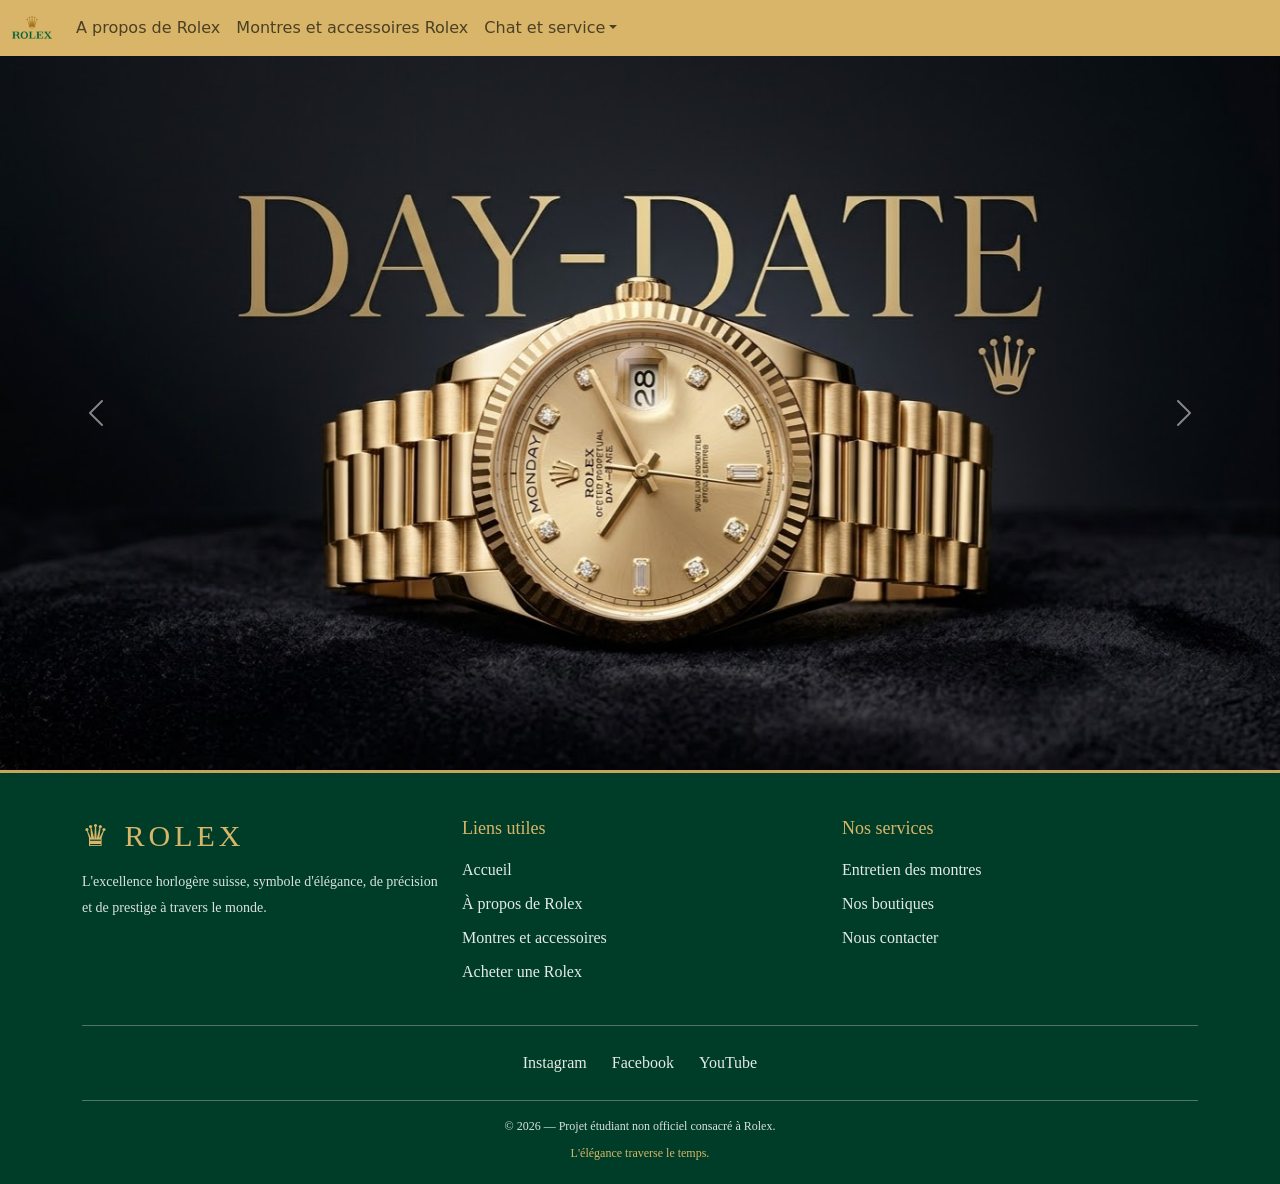
==== Montres-Accessoires.html @ a57a1b43 "Add files via upload" ====
<!DOCTYPE html>
<html lang="en">
<head>
    <meta charset="UTF-8">
    <meta name="viewport" content="width=device-width, initial-scale=1.0">
    <meta name="robots" content="index , follow">
    <meta name="description" content="watch,Rolex">
    <title>Document</title>
    <link rel="stylesheet" href="css/bootstrap.min.css">
    <link rel="stylesheet" href="css/monstyle.css">
</head>
<body>
    <nav class="navbar navbar-expand-sm ">
        <div class="container-fluid">
            <a class="navbar-brand" href="index.html">
            <img src="img/brand.png" alt="Logo" width="40" class="d-inline-block align-text-top">
            </a>
            <button class="navbar-toggler" type="button" data-bs-toggle="collapse" data-bs-target="#collapsibleNavbar">
            <span class="navbar-toggler-icon"></span>
            </button>
            <div class="collapse navbar-collapse" id="collapsibleNavbar">
            <ul class="navbar-nav">
                <li class="nav-item">
                <a class="nav-link" href="propos-Rolex.html">A propos de Rolex</a>
                </li>
                <li class="nav-item">
                <a class="nav-link" href="Montres-Accessoires.html">Montres et accessoires Rolex</a>
                </li> 
                <li class="nav-item dropdown">
                <a class="nav-link dropdown-toggle" href="#" role="button" data-bs-toggle="dropdown">Chat et service</a>
                <ul class="dropdown-menu">
                    <li><a class="dropdown-item" href="Acheter.html">Acheter une Rolex</a></li>
                    <li><a class="dropdown-item" href="Entretien.html">L'entretien de votre Rolex</a></li>
                </ul>
                </li>
            </ul>
            </div>
        </div>
    </nav>
    <!-- Carousel -->
    <div id="carousel" class="carousel slide">
    <div class="carousel-inner">
        <div class="carousel-item active">
            <img src="img/image4.jpeg" class="d-block w-100" alt="img1">
        </div>
        <div class="carousel-item">
            <img src="img/image5.jpeg" class="d-block w-100" alt="img2">
        </div>
        <div class="carousel-item">
            <img src="img/image6.jpeg" class="d-block w-100" alt="img3">
        </div>
        <div class="carousel-item">
            <img src="img/image7.jpeg" class="d-block w-100" alt="img4">
        </div>
        <div class="carousel-item">
            <img src="img/image8.jpeg" class="d-block w-100" alt="img5">
        </div>
        <div class="carousel-item">
            <img src="img/image9.jpeg" class="d-block w-100" alt="img6">
        </div>
    </div>
    <button class="carousel-control-prev" type="button" data-bs-target="#carousel" data-bs-slide="prev">
        <span class="carousel-control-prev-icon" aria-hidden="true"></span>
        <span class="visually-hidden">Previous</span>
    </button>
    <button class="carousel-control-next" type="button" data-bs-target="#carousel" data-bs-slide="next">
        <span class="carousel-control-next-icon" aria-hidden="true"></span>
        <span class="visually-hidden">Next</span>
    </button>
    </div>
     <!-- Footer Rolex -->
<footer class="rolex-footer">
    <div class="container">
        <div class="row g-4">

            <!-- À propos -->
            <div class="col-md-4">
                <h2 class="footer-logo">♛ ROLEX</h2>
                <p>
                    L'excellence horlogère suisse, symbole d'élégance,
                    de précision et de prestige à travers le monde.
                </p>
            </div>

            <!-- Liens utiles -->
            <div class="col-md-4">
                <h4>Liens utiles</h4>
                <ul>
                    <li><a href="index.html">Accueil</a></li>
                    <li><a href="propos-Rolex.html">À propos de Rolex</a></li>
                    <li><a href="Montres-Accessoires.html">Montres et accessoires</a></li>
                    <li><a href="Acheter.html">Acheter une Rolex</a></li>
                </ul>
            </div>

            <!-- Services -->
            <div class="col-md-4">
                <h4>Nos services</h4>
                <ul>
                    <li><a href="Entretien.html">Entretien des montres</a></li>
                    <li><a href="propos-Rolex.html">Nos boutiques</a></li>
                    <li><a href="index.html">Nous contacter</a></li>
                </ul>
            </div>

        </div>

        <!-- Réseaux sociaux -->
        <div class="social-links">
            <a href="https://www.instagram.com/rolex/" target="_blank" rel="noopener noreferrer">Instagram</a>
            <a href="https://www.facebook.com/ROLEX/" target="_blank" rel="noopener noreferrer">Facebook</a>
            <a href="https://www.youtube.com/@ROLEX" target="_blank" rel="noopener noreferrer">YouTube</a>
        </div>

        <!-- Copyright -->
        <div class="footer-bottom">
            <p>© 2026 — Projet étudiant non officiel consacré à Rolex.</p>
            <p class="gold-text">L'élégance traverse le temps.</p>
        </div>
    </div>
</footer>
    <script src="js/bootstrap.min.js"></script>
    <script src="js/bootstrap.bundle.min.js"></script>
    <script src="js/monscript.js"></script>
</body>
</html>
---- css/monstyle.css ----
body{
    background-color: #050505;
}
/* nav */
nav{
    background-color: #D8B568;
}
.dropdown-menu{
    background-color: #D8B568;
}
/* 1 ET 2 PAGE */
.presentation {
    display: flex;
    flex-direction: row; 
    align-items: center;
    text-align: center;
    max-width: 100%;
    width: 90%;
    margin: 40px auto;
    background-color: #030000; 
    text-align: center;
    gap: 20px;
}

.text {
    display: flex;
    flex-direction: column;
}


#pre {
    max-width: 350px;
    height: auto;
    display: block;
    margin-bottom: 20px;
    border-radius: 8px;
}


.presentation h1 {
  font-size: 1.8rem;
  margin-bottom: 15px;
  color: #D8B568;
}


.presentation p {
  font-size: 1rem;
  line-height: 1.6;
  color: #f7f3f3;
  text-align: center;
}
/* Entretien */

h1 {
    display: flex;
    align-items: center;
    font-size: 1.8rem;
    margin-bottom: 15px;
    color: #D8B568;

}
h4 {
    font-size: 1.5rem;
    margin-bottom: 15px;
    color: #003D28;
}
.form{
    background-image: url('../img/image10.webp');
    background-repeat: no-repeat;
    background-size:cover ;
    background-position: center center;
    background-attachment: fixed;
} 
.btn-rolex{
    background-color: #003D28;
    color: white;
}
 

/* FOOTER */
.rolex-footer {
    background-color: #003D28;
    color: #FFFFFF;
    padding: 45px 0 15px;
    font-family: Georgia, serif;
    border-top: 3px solid #C6A45C;
}

.footer-logo {
    color: #D8B568;
    font-size: 30px;
    letter-spacing: 4px;
    margin-bottom: 15px;
}

.rolex-footer h4 {
    color: #D8B568;
    font-size: 18px;
    margin-bottom: 18px;
}

.rolex-footer p {
    color: #D9E2DC;
    line-height: 1.8;
    font-size: 14px;
}

.rolex-footer ul {
    list-style: none;
    padding: 0;
}

.rolex-footer ul li {
    margin-bottom: 10px;
}

.rolex-footer a {
    color: #E5EAE6;
    text-decoration: none;
    transition: color 0.3s;
}

.rolex-footer a:hover {
    color: #D8B568;
}

.social-links {
    display: flex;
    justify-content: center;
    flex-wrap: wrap;
    gap: 25px;
    padding: 25px 0;
    margin-top: 25px;
    border-top: 1px solid #547365;
}

.footer-bottom {
    text-align: center;
    padding-top: 15px;
    border-top: 1px solid #547365;
}

.footer-bottom p {
    margin-bottom: 5px;
    font-size: 12px;
}

.rolex-footer .gold-text {
    color: #D8B568;
}

@media (max-width: 768px) {
    .rolex-footer {
        padding: 35px 20px 15px;
    }

    .social-links {
        gap: 15px;
    }
}
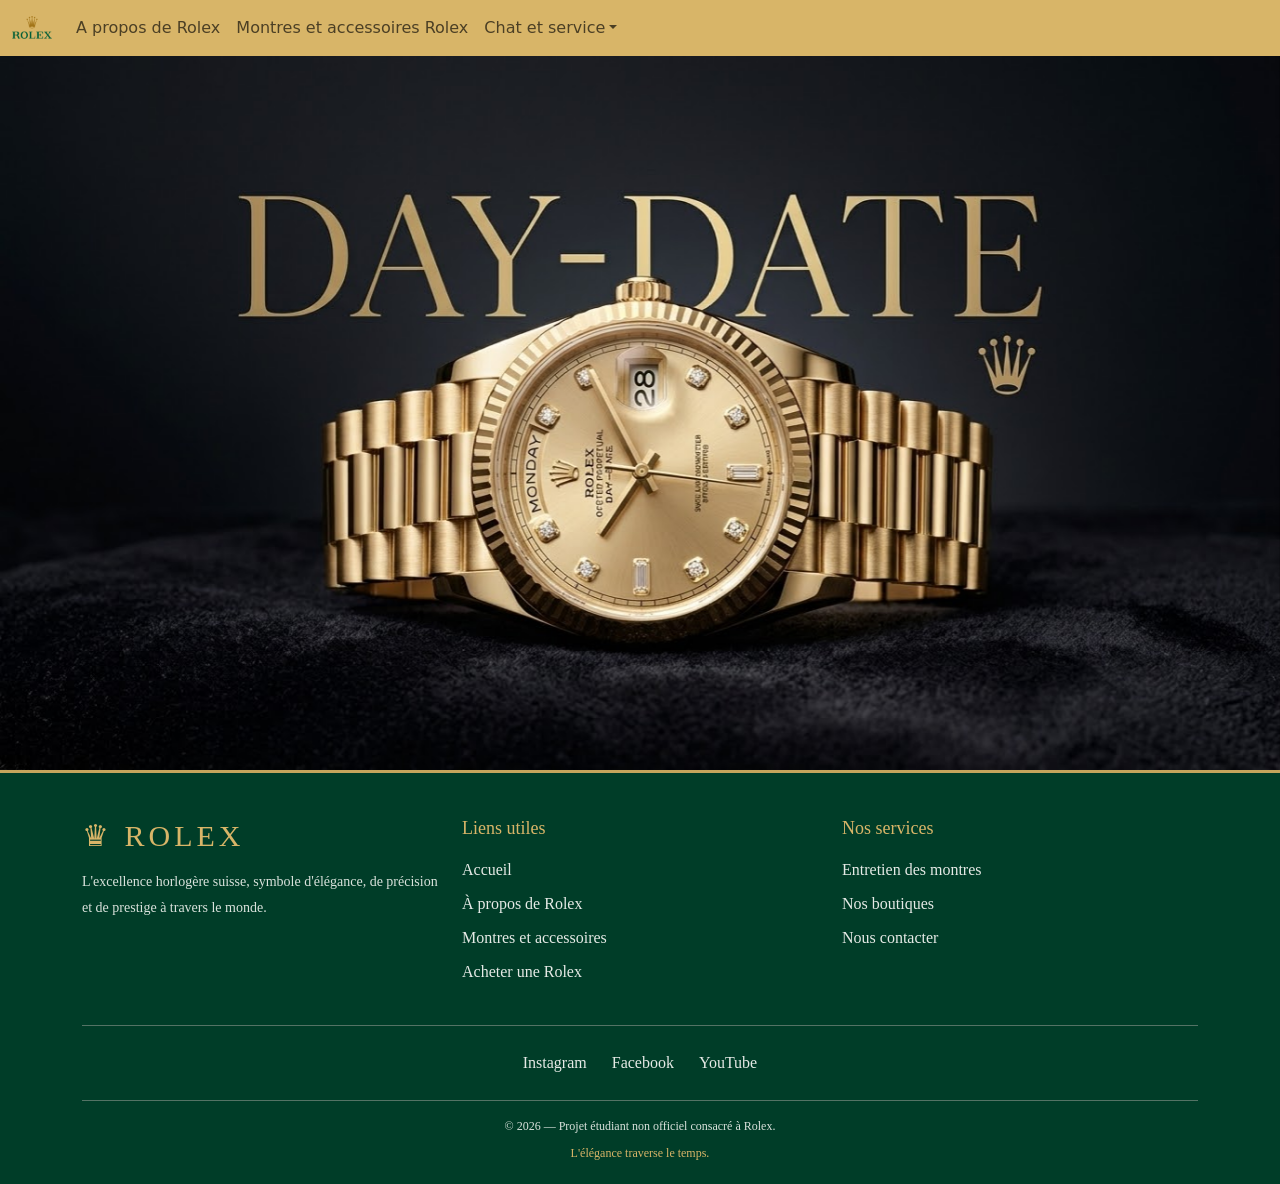
==== commit d72a1a22: "Add files via upload" ====
--- a/Montres-Accessoires.html
+++ b/Montres-Accessoires.html
@@ -5,7 +5,8 @@
     <meta name="viewport" content="width=device-width, initial-scale=1.0">
     <meta name="robots" content="index , follow">
     <meta name="description" content="watch,Rolex">
-    <title>Document</title>
+    <title>Tp-site</title>
+     <link rel="icon" type="image" href="img/images.png">
     <link rel="stylesheet" href="css/bootstrap.min.css">
     <link rel="stylesheet" href="css/monstyle.css">
 </head>
@@ -38,36 +39,38 @@
         </div>
     </nav>
     <!-- Carousel -->
-    <div id="carousel" class="carousel slide">
+   <div id="carousel" class="carousel slide"
+     data-bs-ride="carousel"
+     data-bs-interval="3000">
+
     <div class="carousel-inner">
+
         <div class="carousel-item active">
-            <img src="img/image4.jpeg" class="d-block w-100" alt="img1">
+            <img src="img/image4.jpeg" class="d-block w-100" alt="Photo 1">
         </div>
+
         <div class="carousel-item">
-            <img src="img/image5.jpeg" class="d-block w-100" alt="img2">
+            <img src="img/image5.jpeg" class="d-block w-100" alt="Photo 2">
         </div>
+
         <div class="carousel-item">
-            <img src="img/image6.jpeg" class="d-block w-100" alt="img3">
+            <img src="img/image6.jpeg" class="d-block w-100" alt="Photo 3">
         </div>
+
         <div class="carousel-item">
-            <img src="img/image7.jpeg" class="d-block w-100" alt="img4">
+            <img src="img/image7.jpeg" class="d-block w-100" alt="Photo 4">
         </div>
+
         <div class="carousel-item">
-            <img src="img/image8.jpeg" class="d-block w-100" alt="img5">
+            <img src="img/image8.jpeg" class="d-block w-100" alt="Photo 5">
         </div>
+
         <div class="carousel-item">
-            <img src="img/image9.jpeg" class="d-block w-100" alt="img6">
+            <img src="img/image9.jpeg" class="d-block w-100" alt="Photo 6">
         </div>
+
     </div>
-    <button class="carousel-control-prev" type="button" data-bs-target="#carousel" data-bs-slide="prev">
-        <span class="carousel-control-prev-icon" aria-hidden="true"></span>
-        <span class="visually-hidden">Previous</span>
-    </button>
-    <button class="carousel-control-next" type="button" data-bs-target="#carousel" data-bs-slide="next">
-        <span class="carousel-control-next-icon" aria-hidden="true"></span>
-        <span class="visually-hidden">Next</span>
-    </button>
-    </div>
+</div>
      <!-- Footer Rolex -->
 <footer class="rolex-footer">
     <div class="container">
@@ -119,7 +122,6 @@
         </div>
     </div>
 </footer>
-    <script src="js/bootstrap.min.js"></script>
     <script src="js/bootstrap.bundle.min.js"></script>
     <script src="js/monscript.js"></script>
 </body>
--- a/css/monstyle.css
+++ b/css/monstyle.css
@@ -9,47 +9,148 @@
 .dropdown-menu{
     background-color: #D8B568;
 }
-/* 1 ET 2 PAGE */
+
+nav.navbar {
+    display: flex;
+    width: 100%;
+    max-width: 100%;
+    margin: 0;
+    padding: 8px 0;
+    box-sizing: border-box;
+}
+
+nav.navbar .container-fluid {
+    width: 100%;
+    max-width: 100%;
+    box-sizing: border-box;
+}
+
+@media (max-width: 767.98px) {
+    nav.navbar .navbar-collapse {
+        flex-basis: 100%;
+        width: 100%;
+    }
+
+    nav.navbar .navbar-nav {
+        display: flex;
+        flex-direction: column;
+        width: 100%;
+    }
+
+    nav.navbar .nav-item {
+        width: 100%;
+    }
+
+    nav.navbar .nav-link {
+        display: block;
+        padding: 12px 10px;
+    }
+
+    nav.navbar .dropdown-menu {
+        width: 100%;
+        box-sizing: border-box;
+    }
+}
+/* 1 ET 2 PAGE - RESPONSIVE */
 .presentation {
     display: flex;
-    flex-direction: row; 
+    flex-direction: row;
     align-items: center;
-    text-align: center;
-    max-width: 100%;
+    justify-content: center;
     width: 90%;
+    max-width: 1200px;
     margin: 40px auto;
-    background-color: #030000; 
-    text-align: center;
-    gap: 20px;
-}
-
-.text {
-    display: flex;
-    flex-direction: column;
-}
-
-
-#pre {
+    padding: 20px;
+    background-color: #030000;
+    gap: 30px;
+    box-sizing: border-box;
+}
+
+/* Images on both pages */
+.presentation img {
+    display: block;
+    width: 40%;
     max-width: 350px;
     height: auto;
-    display: block;
-    margin-bottom: 20px;
+    object-fit: cover;
     border-radius: 8px;
-}
-
-
+    margin: 0 auto;
+}
+
+/* Home page text */
+.text,
+.propos1 {
+    flex: 1;
+    min-width: 0;
+}
+
+/* Titles */
 .presentation h1 {
-  font-size: 1.8rem;
-  margin-bottom: 15px;
-  color: #D8B568;
-}
-
-
+    font-size: 1.8rem;
+    margin-bottom: 15px;
+    color: #D8B568;
+}
+
+/* Paragraphs */
 .presentation p {
-  font-size: 1rem;
-  line-height: 1.6;
-  color: #f7f3f3;
-  text-align: center;
+    font-size: 1rem;
+    line-height: 1.8;
+    color: #f7f3f3;
+    text-align: left;
+    overflow-wrap: break-word;
+}
+
+/* Tablets and mobile phones */
+@media screen and (max-width: 768px) {
+    .presentation {
+        flex-direction: column;
+        width: 100%;
+        margin: 20px auto;
+        padding: 15px;
+        gap: 20px;
+    }
+
+    .presentation img {
+        width: 100%;
+        max-width: 100%;
+        height: auto;
+        max-height: 350px;
+        object-fit: contain;
+    }
+
+    .text,
+    .propos1 {
+        width: 100%;
+        text-align: center;
+    }
+
+    .presentation h1 {
+        font-size: 1.5rem;
+        line-height: 1.4;
+    }
+
+    .presentation p {
+        font-size: 0.95rem;
+        line-height: 1.7;
+        text-align: left;
+    }
+}
+
+/* Small phones */
+@media screen and (max-width: 400px) {
+    .presentation {
+        padding: 12px;
+        gap: 15px;
+    }
+
+    .presentation h1 {
+        font-size: 1.3rem;
+    }
+
+    .presentation p {
+        font-size: 0.9rem;
+        line-height: 1.6;
+    }
 }
 /* Entretien */
 
@@ -57,7 +158,7 @@
     display: flex;
     align-items: center;
     font-size: 1.8rem;
-    margin-bottom: 15px;
+    margin: 15px;
     color: #D8B568;
 
 }
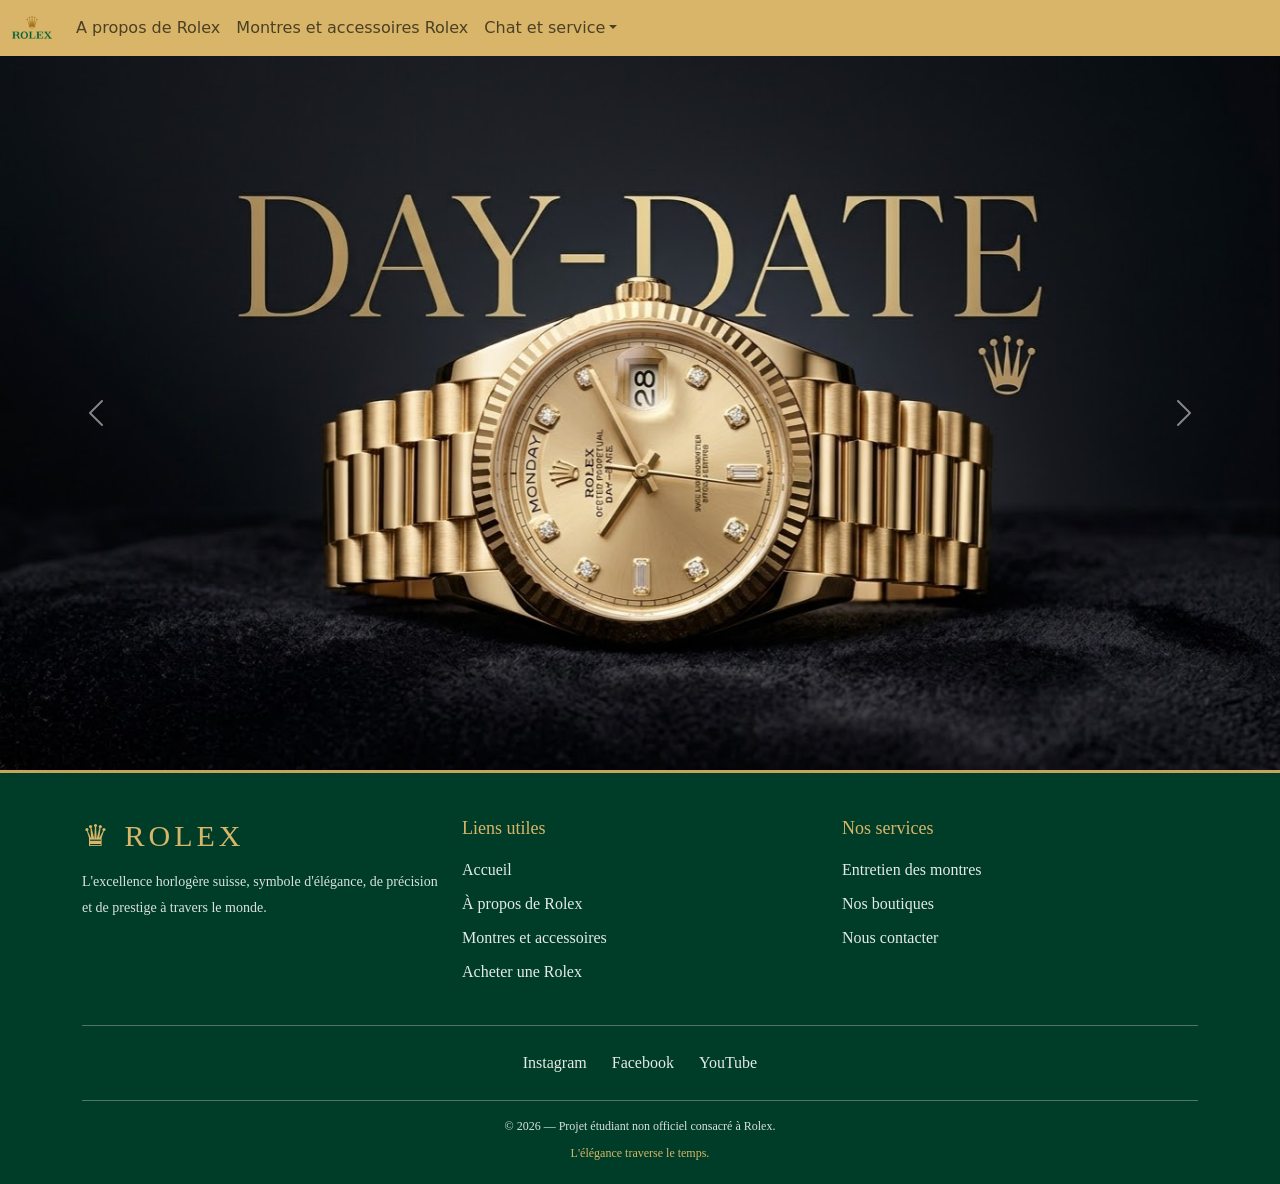
==== commit aed09e7d: "Add files via upload" ====
--- a/Montres-Accessoires.html
+++ b/Montres-Accessoires.html
@@ -70,6 +70,14 @@
         </div>
 
     </div>
+    <button class="carousel-control-prev" type="button" data-bs-target="#carousel" data-bs-slide="prev">
+        <span class="carousel-control-prev-icon" aria-hidden="true"></span>
+        <span class="visually-hidden">Previous</span>
+    </button>
+    <button class="carousel-control-next" type="button" data-bs-target="#carousel" data-bs-slide="next">
+        <span class="carousel-control-next-icon" aria-hidden="true"></span>
+        <span class="visually-hidden">Next</span>
+    </button>
 </div>
      <!-- Footer Rolex -->
 <footer class="rolex-footer">
